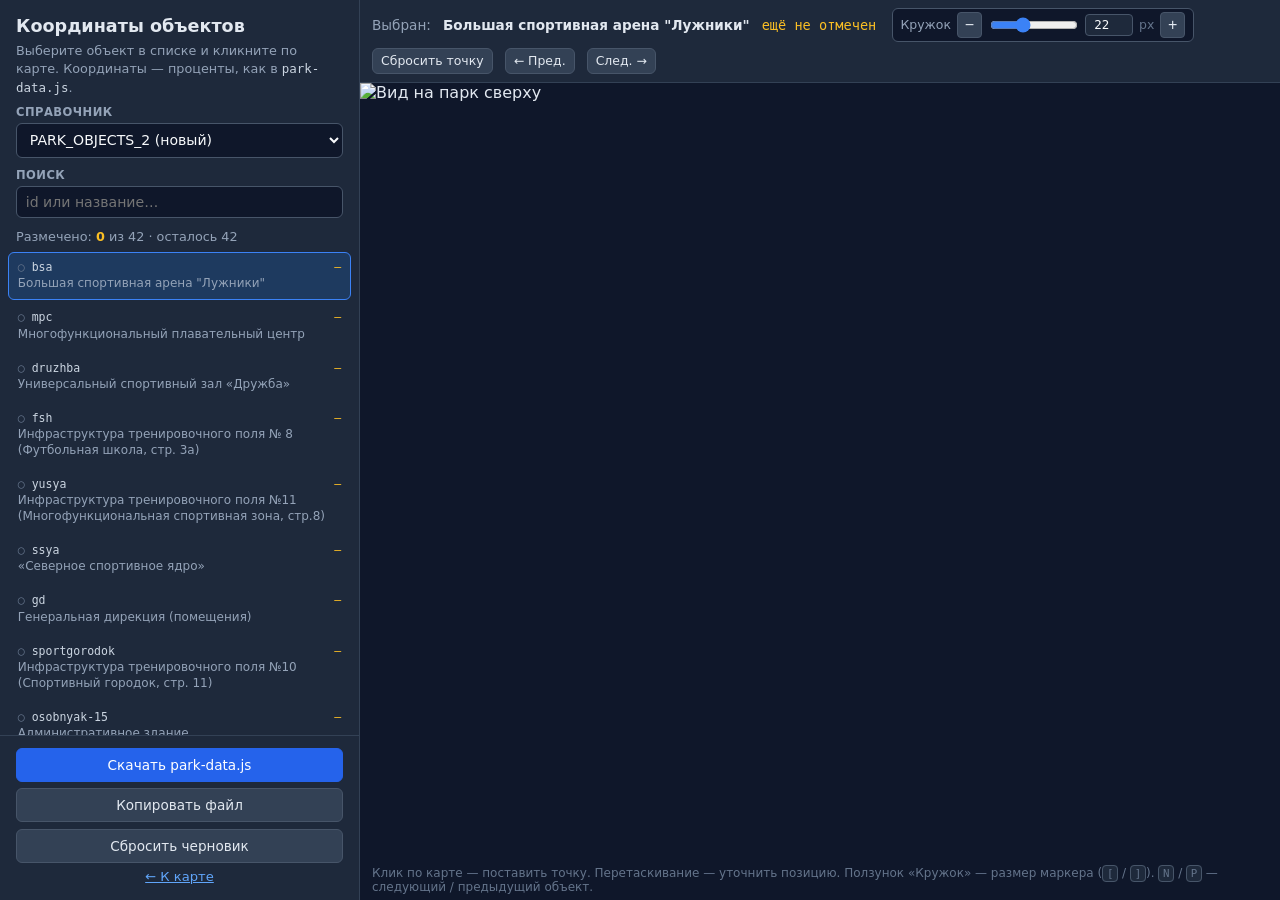
==== editor.html @ 1f763404 "first demo commit" ====
<!DOCTYPE html>
<html lang="ru">
  <head>
    <meta charset="UTF-8" />
    <meta name="viewport" content="width=device-width, initial-scale=1.0" />
    <title>Редактор координат — парк Лужники</title>
    <link rel="stylesheet" href="editor.css" />
  </head>
  <body class="editor">
    <aside class="editor__sidebar" aria-label="Список объектов">
      <header class="editor__head">
        <h1 class="editor__title">Координаты объектов</h1>
        <p class="editor__lead">
          Выберите объект в списке и кликните по карте. Координаты — проценты, как в
          <code>park-data.js</code>.
        </p>
      </header>

      <label class="editor__field">
        <span class="editor__label">Справочник</span>
        <select id="registrySelect" class="editor__select">
          <option value="PARK_OBJECTS_2">PARK_OBJECTS_2 (новый)</option>
          <option value="PARK_OBJECTS">PARK_OBJECTS</option>
        </select>
      </label>

      <label class="editor__field">
        <span class="editor__label">Поиск</span>
        <input
          id="searchInput"
          class="editor__input"
          type="search"
          placeholder="id или название…"
          autocomplete="off"
        />
      </label>

      <div class="editor__stats" id="statsBar" aria-live="polite"></div>

      <ul class="editor__list" id="objectList"></ul>

      <footer class="editor__actions">
        <button type="button" class="editor__btn editor__btn--primary" id="exportBtn">
          Скачать park-data.js
        </button>
        <button type="button" class="editor__btn" id="copyFileBtn">
          Копировать файл
        </button>
        <button type="button" class="editor__btn" id="resetDraftBtn" title="Сбросить черновик и перечитать park-data.js">
          Сбросить черновик
        </button>
        <a class="editor__link" href="index.html">← К карте</a>
      </footer>
    </aside>

    <main class="editor__map-wrap">
      <div class="editor__toolbar" id="toolbar">
        <span class="editor__toolbar-label">Выбран:</span>
        <strong id="selectedTitle">—</strong>
        <span class="editor__coords" id="selectedCoords"></span>
        <label class="editor__size" id="sizeControl" hidden>
          <span class="editor__size-label">Кружок</span>
          <button type="button" class="editor__size-step" id="sizeDownBtn" aria-label="Уменьшить">−</button>
          <input type="range" id="sizeRange" min="8" max="48" step="1" value="22" />
          <input
            type="number"
            id="sizeNumber"
            class="editor__size-num"
            min="8"
            max="48"
            step="1"
            value="22"
            aria-label="Размер в пикселях"
          />
          <span class="editor__size-unit">px</span>
          <button type="button" class="editor__size-step" id="sizeUpBtn" aria-label="Увеличить">+</button>
        </label>
        <button type="button" class="editor__btn editor__btn--sm" id="clearCoordsBtn" title="Сбросить x/y в 0">
          Сбросить точку
        </button>
        <button type="button" class="editor__btn editor__btn--sm" id="prevBtn" title="Предыдущий (P)">
          ← Пред.
        </button>
        <button type="button" class="editor__btn editor__btn--sm" id="nextBtn" title="Следующий без координат (N)">
          След. →
        </button>
      </div>

      <div class="editor__scene" id="scene">
        <img
          class="editor__image"
          id="mapImage"
          src="img/BAJQWt99bt08L6GIQfa5b_HQ9TRnUW.png"
          alt="Вид на парк сверху"
          width="3500"
          height="1969"
          draggable="false"
        />
        <div class="editor__markers" id="markers" aria-hidden="true"></div>
        <div class="editor__crosshair" id="crosshair" hidden aria-hidden="true"></div>
      </div>

      <p class="editor__hint">
        Клик по карте — поставить точку. Перетаскивание — уточнить позицию. Ползунок «Кружок» —
        размер маркера (<kbd>[</kbd> / <kbd>]</kbd>). <kbd>N</kbd> / <kbd>P</kbd> — следующий /
        предыдущий объект.
      </p>
    </main>

    <script src="park-data.js"></script>
    <script src="map-geometry.js"></script>
    <script src="editor.js"></script>
  </body>
</html>
---- editor.css ----
*,
*::before,
*::after {
  box-sizing: border-box;
}

html,
body {
  height: 100%;
  margin: 0;
  font-family: system-ui, -apple-system, "Segoe UI", Roboto, sans-serif;
  color: #e2e8f0;
  background: #0f172a;
}

.editor {
  display: grid;
  grid-template-columns: minmax(280px, 360px) 1fr;
  height: 100vh;
  height: 100dvh;
  overflow: hidden;
}

.editor__sidebar {
  display: flex;
  flex-direction: column;
  min-height: 0;
  border-right: 1px solid #334155;
  background: #1e293b;
}

.editor__head {
  padding: 1rem 1rem 0.5rem;
}

.editor__title {
  margin: 0 0 0.35rem;
  font-size: 1.1rem;
  font-weight: 650;
}

.editor__lead {
  margin: 0;
  font-size: 0.8rem;
  line-height: 1.45;
  color: #94a3b8;
}

.editor__lead code {
  font-size: 0.78rem;
  color: #cbd5e1;
}

.editor__field {
  display: block;
  padding: 0 1rem 0.65rem;
}

.editor__label {
  display: block;
  margin-bottom: 0.25rem;
  font-size: 0.72rem;
  font-weight: 600;
  text-transform: uppercase;
  letter-spacing: 0.04em;
  color: #94a3b8;
}

.editor__select,
.editor__input {
  width: 100%;
  padding: 0.45rem 0.55rem;
  border: 1px solid #475569;
  border-radius: 6px;
  font: inherit;
  font-size: 0.88rem;
  color: #f8fafc;
  background: #0f172a;
}

.editor__select:focus,
.editor__input:focus {
  outline: 2px solid #3b82f6;
  outline-offset: 1px;
}

.editor__stats {
  padding: 0 1rem 0.5rem;
  font-size: 0.8rem;
  color: #94a3b8;
}

.editor__stats strong {
  color: #fbbf24;
}

.editor__list {
  flex: 1;
  min-height: 0;
  margin: 0;
  padding: 0 0.5rem 0.5rem;
  list-style: none;
  overflow-y: auto;
}

.editor__item {
  margin-bottom: 2px;
}

.editor__item-btn {
  display: grid;
  grid-template-columns: 1fr auto;
  gap: 0.15rem 0.5rem;
  width: 100%;
  padding: 0.45rem 0.55rem;
  border: 1px solid transparent;
  border-radius: 6px;
  text-align: left;
  font: inherit;
  font-size: 0.82rem;
  color: #e2e8f0;
  background: transparent;
  cursor: pointer;
}

.editor__item-btn:hover {
  background: #334155;
}

.editor__item--active .editor__item-btn {
  border-color: #3b82f6;
  background: #1e3a5f;
}

.editor__item--placed .editor__item-id::before {
  content: "● ";
  color: #4ade80;
}

.editor__item--empty .editor__item-id::before {
  content: "○ ";
  color: #64748b;
}

.editor__item-title {
  grid-column: 1 / -1;
  font-size: 0.75rem;
  line-height: 1.3;
  color: #94a3b8;
}

.editor__item-id {
  font-family: ui-monospace, monospace;
  font-size: 0.72rem;
  color: #cbd5e1;
}

.editor__item-coords {
  font-family: ui-monospace, monospace;
  font-size: 0.72rem;
  color: #fbbf24;
}

.editor__actions {
  display: flex;
  flex-direction: column;
  gap: 0.4rem;
  padding: 0.75rem 1rem 1rem;
  border-top: 1px solid #334155;
}

.editor__btn {
  padding: 0.5rem 0.75rem;
  border: 1px solid #475569;
  border-radius: 6px;
  font: inherit;
  font-size: 0.85rem;
  color: #e2e8f0;
  background: #334155;
  cursor: pointer;
}

.editor__btn:hover {
  background: #475569;
}

.editor__btn--primary {
  border-color: #2563eb;
  color: #fff;
  background: #2563eb;
}

.editor__btn--primary:hover {
  background: #1d4ed8;
}

.editor__btn--sm {
  padding: 0.3rem 0.5rem;
  font-size: 0.78rem;
}

.editor__link {
  font-size: 0.82rem;
  color: #60a5fa;
  text-align: center;
}

.editor__map-wrap {
  display: flex;
  flex-direction: column;
  min-width: 0;
  min-height: 0;
}

.editor__toolbar {
  display: flex;
  flex-wrap: wrap;
  align-items: center;
  gap: 0.35rem 0.75rem;
  padding: 0.5rem 0.75rem;
  border-bottom: 1px solid #334155;
  background: #1e293b;
  font-size: 0.85rem;
}

.editor__toolbar-label {
  color: #94a3b8;
}

.editor__coords {
  font-family: ui-monospace, monospace;
  color: #fbbf24;
}

.editor__size {
  display: inline-flex;
  align-items: center;
  gap: 0.35rem;
  margin-left: 0.25rem;
  padding: 0.2rem 0.45rem;
  border: 1px solid #475569;
  border-radius: 6px;
  background: #0f172a;
  font-size: 0.78rem;
}

.editor__size-label {
  color: #94a3b8;
  white-space: nowrap;
}

.editor__size input[type="range"] {
  width: 88px;
  accent-color: #3b82f6;
}

.editor__size-num {
  width: 3rem;
  padding: 0.15rem 0.25rem;
  border: 1px solid #475569;
  border-radius: 4px;
  font: inherit;
  font-size: 0.78rem;
  font-family: ui-monospace, monospace;
  color: #f8fafc;
  background: #1e293b;
  text-align: center;
}

.editor__size-unit {
  color: #64748b;
}

.editor__size-step {
  width: 1.6rem;
  height: 1.6rem;
  padding: 0;
  border: 1px solid #475569;
  border-radius: 4px;
  font-size: 1rem;
  line-height: 1;
  color: #e2e8f0;
  background: #334155;
  cursor: pointer;
}

.editor__size-step:hover {
  background: #475569;
}

.editor__scene {
  position: relative;
  flex: 1;
  min-height: 0;
  overflow: hidden;
  cursor: crosshair;
}

.editor__scene--dragging {
  cursor: grabbing;
}

.editor__image {
  display: block;
  width: 100%;
  height: 100%;
  object-fit: cover;
  object-position: center;
  user-select: none;
  pointer-events: none;
}

.editor__markers {
  position: absolute;
  inset: 0;
  pointer-events: none;
}

.editor__marker {
  pointer-events: auto;
  position: absolute;
  margin: 0;
  padding: 0;
  border-style: solid;
  border-color: rgba(255, 255, 255, 0.9);
  border-radius: 50%;
  background: rgba(74, 222, 128, 0.85);
  transform: translate(-50%, -50%);
  cursor: grab;
  transition: box-shadow 0.12s ease;
}

.editor__marker--dim {
  background: rgba(148, 163, 184, 0.7);
  cursor: pointer;
}

.editor__marker--selected {
  background: rgba(251, 191, 36, 0.95);
  box-shadow: 0 0 0 3px rgba(251, 191, 36, 0.35);
  z-index: 2;
  cursor: grab;
}

.editor__marker--selected:active {
  cursor: grabbing;
}

.editor__crosshair {
  position: absolute;
  border: 2px solid #fbbf24;
  border-radius: 50%;
  box-shadow: 0 0 0 2px rgba(15, 23, 42, 0.5);
  pointer-events: none;
  transform: translate(-50%, -50%);
}

.editor__hint {
  margin: 0;
  padding: 0.4rem 0.75rem;
  font-size: 0.75rem;
  color: #64748b;
  background: #0f172a;
}

.editor__hint kbd {
  padding: 0.1em 0.35em;
  border: 1px solid #475569;
  border-radius: 4px;
  font-size: 0.9em;
  background: #1e293b;
}

@media (max-width: 720px) {
  .editor {
    grid-template-columns: 1fr;
    grid-template-rows: auto 1fr;
  }

  .editor__sidebar {
    max-height: 42vh;
  }
}
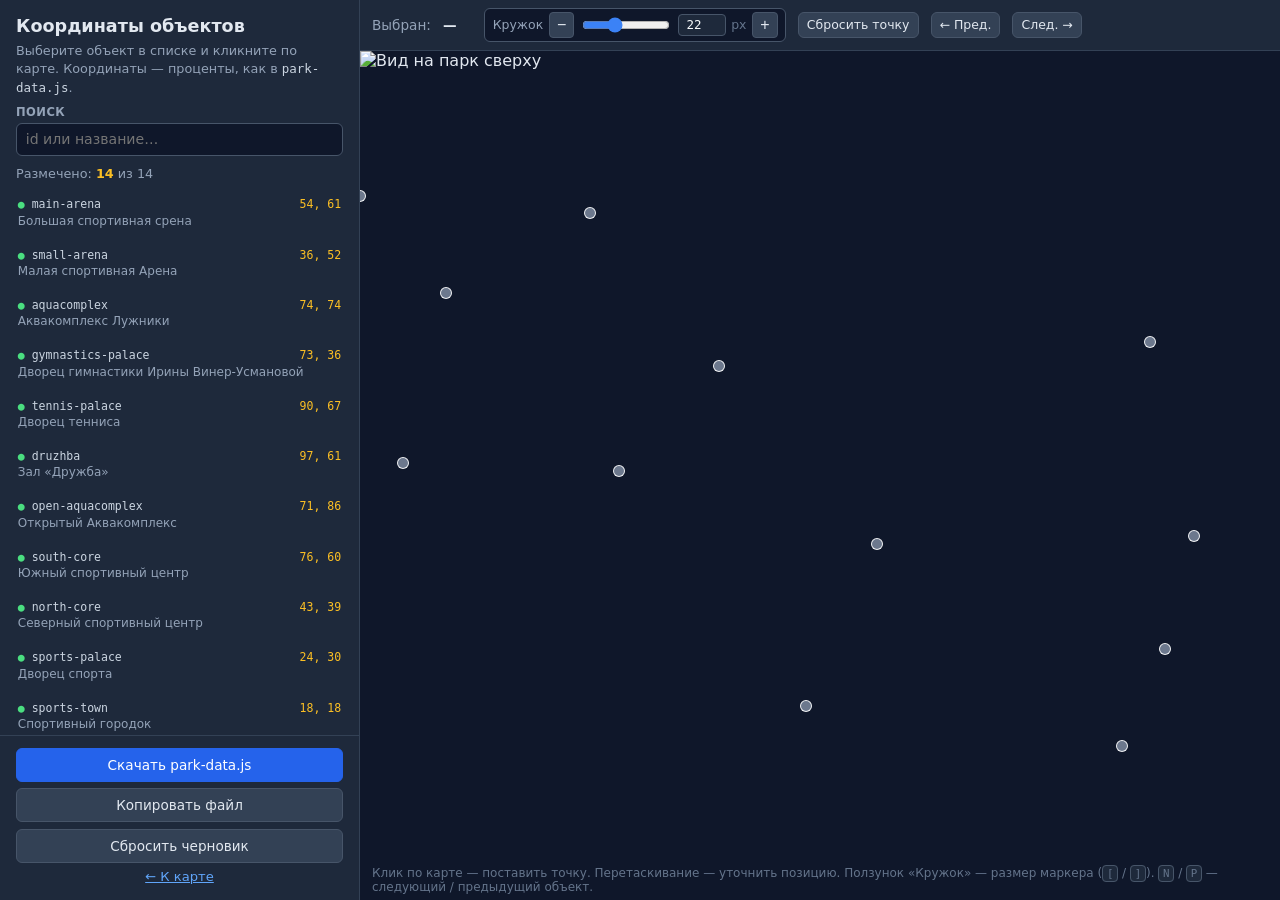
==== commit 149a26b8: "added 44 objects" ====
--- a/editor.html
+++ b/editor.html
@@ -15,14 +15,6 @@
           <code>park-data.js</code>.
         </p>
       </header>
-
-      <label class="editor__field">
-        <span class="editor__label">Справочник</span>
-        <select id="registrySelect" class="editor__select">
-          <option value="PARK_OBJECTS_2">PARK_OBJECTS_2 (новый)</option>
-          <option value="PARK_OBJECTS">PARK_OBJECTS</option>
-        </select>
-      </label>
 
       <label class="editor__field">
         <span class="editor__label">Поиск</span>
@@ -90,7 +82,7 @@
         <img
           class="editor__image"
           id="mapImage"
-          src="img/BAJQWt99bt08L6GIQfa5b_HQ9TRnUW.png"
+          src="BAJQWt99bt08L6GIQfa5b_HQ9TRnUW(1).png"
           alt="Вид на парк сверху"
           width="3500"
           height="1969"
